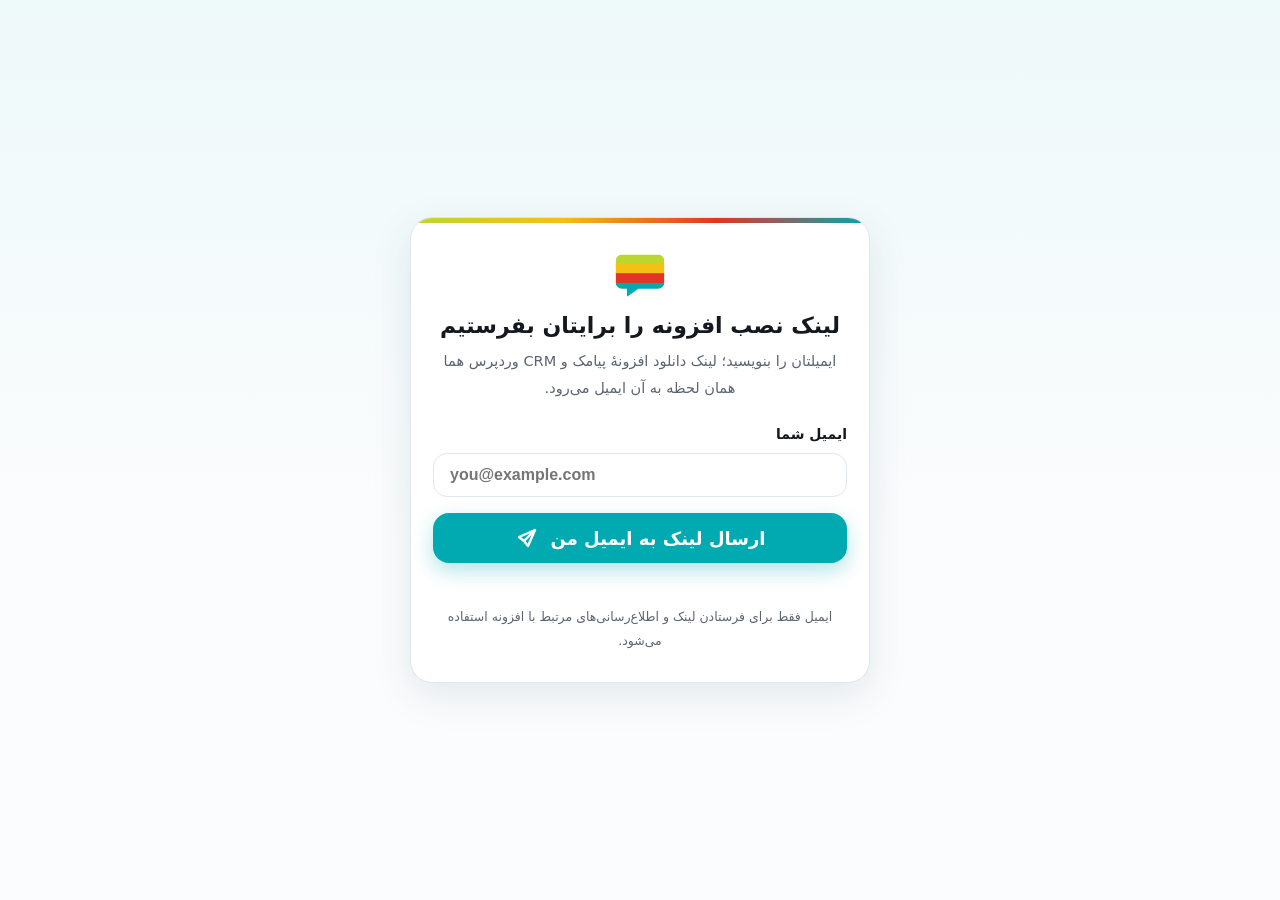
==== landing/install.html @ 1c5f1df0 "feat(landing): store utm_content on leads, pass it through /install" ====
<!doctype html><html lang="fa" dir="rtl"><head><meta charset="utf-8"><meta name="viewport" content="width=device-width,initial-scale=1"><meta name="robots" content="noindex,follow"><meta name="theme-color" content="#00AAB0"><link rel="canonical" href="https://plugin.homacrm.com/">
<title>دریافت افزونهٔ HomaCRM | لینک نصب به ایمیل</title><meta name="description" content="ایمیلتان را بنویسید تا لینک دانلود و نصب افزونهٔ پیامک و CRM وردپرس هما را برایتان بفرستیم.">
<style>
:root{color-scheme:light dark;--ink:#14181f;--mut:#5b6472;--line:#dfe6ec;--teal:#00AAB0;--teal2:#008b90;--bg1:#eef9fa;--bg2:#fbfcfd;--card:#fff;--inp:#fff}
@media(prefers-color-scheme:dark){:root{--ink:#eef1f5;--mut:#a3adbb;--line:#2a323d;--bg1:#0f1a1c;--bg2:#0e1116;--card:#171b22;--teal2:#35c9cf;--inp:#0e1116}}
*{box-sizing:border-box}html{-webkit-text-size-adjust:100%}
body{margin:0;min-height:100vh;min-height:100dvh;display:grid;place-items:center;padding:clamp(10px,2.4dvh,20px) 16px;color:var(--ink);background:linear-gradient(180deg,var(--bg1),var(--bg2) 60%);font:16px/1.9 system-ui,-apple-system,"Segoe UI",Tahoma,"Noto Sans Arabic","Noto Naskh Arabic",Arial,sans-serif}
.c{width:100%;max-width:460px;background:var(--card);border:1px solid var(--line);border-radius:22px;padding:clamp(16px,3.4dvh,28px) 22px clamp(14px,2.6dvh,24px);text-align:center;box-shadow:0 12px 40px rgba(0,60,70,.10);position:relative;overflow:hidden}
.c:before{content:"";position:absolute;inset:0 0 auto 0;height:5px;background:linear-gradient(90deg,#BCD630,#F3C015,#E33426,#00AAB0)}
.m{display:block;margin:2px auto clamp(4px,1.2dvh,10px);width:clamp(38px,6.5dvh,52px);height:auto}
h1{font-size:clamp(18px,3dvh,22px);line-height:1.45;margin:0 0 4px}
p{margin:clamp(3px,.8dvh,6px) 0;color:var(--mut);font-size:clamp(13px,1.9dvh,14.5px)}
label{display:block;text-align:right;font-weight:700;font-size:14px;margin:clamp(10px,2dvh,18px) 0 6px}
input[type=email]{width:100%;border:1.5px solid var(--line);border-radius:14px;padding:12px 16px;font:600 16px Arial,Helvetica,sans-serif;background:var(--inp);color:var(--ink);text-align:left;direction:ltr}
input[type=email]:focus{outline:3px solid var(--teal);outline-offset:1px;border-color:var(--teal)}
.hp{position:absolute;left:-9999px;opacity:0;height:0;width:0}
button{display:flex;align-items:center;justify-content:center;gap:12px;width:100%;margin:clamp(10px,2dvh,16px) 0 6px;background:var(--teal);color:#fff;border:0;border-radius:16px;padding:13px 18px;font:800 18px system-ui,Tahoma,Arial,sans-serif;cursor:pointer;box-shadow:0 8px 20px rgba(0,170,176,.30)}
button:hover,button:focus-visible{background:var(--teal2);outline:3px solid var(--ink);outline-offset:2px}button:disabled{opacity:.6;cursor:wait}
.msg{min-height:24px;margin:6px 0 0;font-weight:700;font-size:14px}.ok{color:#0b8a5a}.bad{color:#c53030}
.n{margin-top:clamp(6px,1.6dvh,12px);font-size:12.5px;color:var(--mut)}a{color:var(--teal2)}
.done{display:none}.sent .form{display:none}.sent .done{display:block}
.big{font-size:44px;line-height:1.2}
</style></head><body><main class="c" id="box">
<svg class="m" viewBox="0 0 64 64" aria-hidden="true"><defs><clipPath id="k"><path d="M10 8h44a8 8 0 018 8v26a8 8 0 01-8 8H30L16 60V50h-6a8 8 0 01-8-8V16a8 8 0 018-8z"/></clipPath></defs><g clip-path="url(#k)"><rect width="64" height="16" y="6" fill="#BCD630"/><rect width="64" height="14" y="19" fill="#F3C015"/><rect width="64" height="14" y="31" fill="#E33426"/><rect width="64" height="30" y="43" fill="#00AAB0"/></g></svg>
<div class="form"><h1>لینک نصب افزونه را برایتان بفرستیم</h1>
<p>ایمیلتان را بنویسید؛ لینک دانلود افزونهٔ پیامک و CRM وردپرس هما همان لحظه به آن ایمیل می‌رود.</p>
<form id="f" novalidate><label for="e">ایمیل شما</label>
<input id="e" type="email" inputmode="email" autocomplete="email" placeholder="you@example.com" required>
<input class="hp" type="text" id="w" name="website" tabindex="-1" autocomplete="off" aria-hidden="true">
<button type="submit" id="b"><span>ارسال لینک به ایمیل من</span><svg width="24" height="24" viewBox="0 0 24 24" fill="none" stroke="currentColor" stroke-width="2.4" stroke-linecap="round" stroke-linejoin="round" aria-hidden="true"><path d="M20 4L9 15"/><path d="M20 4l-7 16-4-5-5-4z"/></svg></button>
<div class="msg" id="m" role="status" aria-live="polite"></div></form>
<p class="n">ایمیل فقط برای فرستادن لینک و اطلاع‌رسانی‌های مرتبط با افزونه استفاده می‌شود.</p></div>
<div class="done"><div class="big" aria-hidden="true">✉️</div><h1>لینک نصب به ایمیلتان رفت</h1><p id="dm"></p><p>اگر تا چند دقیقه نرسید، پوشهٔ اسپم یا «Promotions» را هم نگاه کنید.</p><p class="n">پرسش؟ <a href="mailto:support@homacrm.com">support@homacrm.com</a> · <a href="/">بازگشت به صفحهٔ افزونه</a></p></div>
</main>
<script>
(function(){var t0=Date.now(),q=new URLSearchParams(location.search),f=document.getElementById('f'),m=document.getElementById('m'),b=document.getElementById('b'),box=document.getElementById('box');
function beacon(e,x){try{var d=JSON.stringify(Object.assign({e:e,p:location.pathname,q:location.search.slice(0,200),r:(document.referrer||'').slice(0,300),l:navigator.language,tz:(Intl.DateTimeFormat().resolvedOptions().timeZone||''),w:innerWidth,h:innerHeight,ua:navigator.userAgent.slice(0,300)},x||{}));if(navigator.sendBeacon)navigator.sendBeacon('/t',d)}catch(_){}}
beacon('view');
f.addEventListener('submit',function(ev){ev.preventDefault();var em=document.getElementById('e').value.trim();m.className='msg';
 if(!/^[^@\s]+@[^@\s]+\.[^@\s]{2,}$/.test(em)){m.textContent='ایمیل معتبر نیست.';m.className='msg bad';return}
 b.disabled=true;m.textContent='در حال ارسال…';beacon('click',{id:'send_link'});
 fetch('/api/lead',{method:'POST',headers:{'Content-Type':'application/json'},body:JSON.stringify({email:em,website:document.getElementById('w').value,dt:Date.now()-t0,us:q.get('utm_source')||'',um:q.get('utm_medium')||'',uc:q.get('utm_campaign')||'',ut:q.get('utm_content')||'',ref:document.referrer||'',lang:navigator.language||''})})
 .then(function(r){return r.json().then(function(j){return[r.status,j]})}).then(function(a){var st=a[0],j=a[1];
  if(j.ok){document.getElementById('dm').textContent='ارسال شد به: '+em;box.className='c sent';beacon('submit_ok')}
  else if(st==429){m.textContent='درخواست‌ها زیاد است؛ کمی بعد دوباره امتحان کنید.';m.className='msg bad';b.disabled=false}
  else{m.textContent='ایمیل معتبر نیست یا ارسال ممکن نشد.';m.className='msg bad';b.disabled=false}})
 .catch(function(){m.textContent='ارتباط برقرار نشد؛ دوباره امتحان کنید.';m.className='msg bad';b.disabled=false})})
})();
</script></body></html>
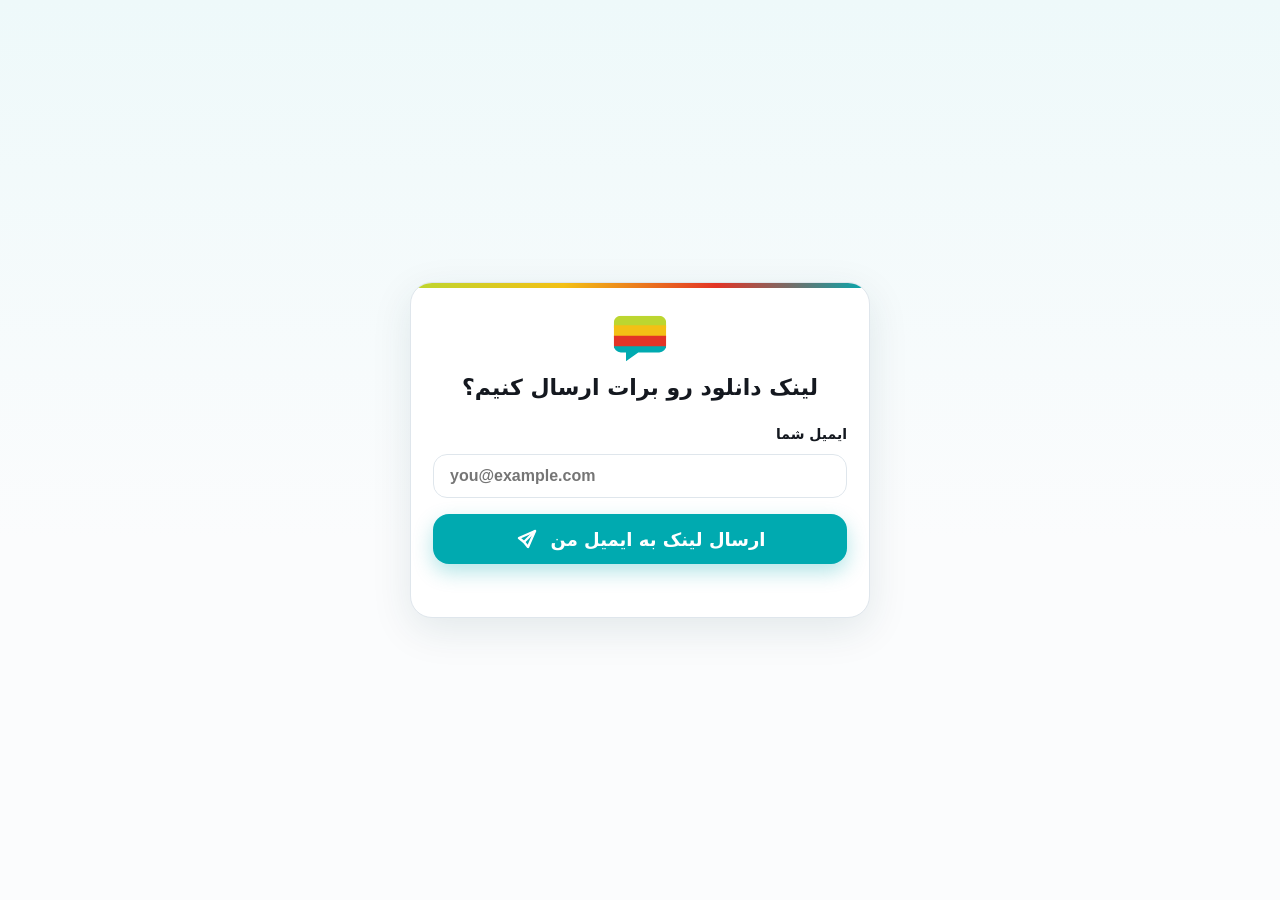
==== commit 076f4dd6: "feat(landing): simpler download page, mono logo on dark" ====
--- a/landing/install.html
+++ b/landing/install.html
@@ -7,7 +7,7 @@
 body{margin:0;min-height:100vh;min-height:100dvh;display:grid;place-items:center;padding:clamp(10px,2.4dvh,20px) 16px;color:var(--ink);background:linear-gradient(180deg,var(--bg1),var(--bg2) 60%);font:16px/1.9 system-ui,-apple-system,"Segoe UI",Tahoma,"Noto Sans Arabic","Noto Naskh Arabic",Arial,sans-serif}
 .c{width:100%;max-width:460px;background:var(--card);border:1px solid var(--line);border-radius:22px;padding:clamp(16px,3.4dvh,28px) 22px clamp(14px,2.6dvh,24px);text-align:center;box-shadow:0 12px 40px rgba(0,60,70,.10);position:relative;overflow:hidden}
 .c:before{content:"";position:absolute;inset:0 0 auto 0;height:5px;background:linear-gradient(90deg,#BCD630,#F3C015,#E33426,#00AAB0)}
-.m{display:block;margin:2px auto clamp(4px,1.2dvh,10px);width:clamp(38px,6.5dvh,52px);height:auto}
+.m{display:block;margin:2px auto clamp(4px,1.2dvh,10px);width:clamp(40px,6.5dvh,56px);height:auto;aspect-ratio:64/56}.mm{display:none}@media(prefers-color-scheme:dark){.mc{display:none}.mm{display:block}}
 h1{font-size:clamp(18px,3dvh,22px);line-height:1.45;margin:0 0 4px}
 p{margin:clamp(3px,.8dvh,6px) 0;color:var(--mut);font-size:clamp(13px,1.9dvh,14.5px)}
 label{display:block;text-align:right;font-weight:700;font-size:14px;margin:clamp(10px,2dvh,18px) 0 6px}
@@ -21,15 +21,15 @@
 .done{display:none}.sent .form{display:none}.sent .done{display:block}
 .big{font-size:44px;line-height:1.2}
 </style></head><body><main class="c" id="box">
-<svg class="m" viewBox="0 0 64 64" aria-hidden="true"><defs><clipPath id="k"><path d="M10 8h44a8 8 0 018 8v26a8 8 0 01-8 8H30L16 60V50h-6a8 8 0 01-8-8V16a8 8 0 018-8z"/></clipPath></defs><g clip-path="url(#k)"><rect width="64" height="16" y="6" fill="#BCD630"/><rect width="64" height="14" y="19" fill="#F3C015"/><rect width="64" height="14" y="31" fill="#E33426"/><rect width="64" height="30" y="43" fill="#00AAB0"/></g></svg>
-<div class="form"><h1>لینک نصب افزونه را برایتان بفرستیم</h1>
-<p>ایمیلتان را بنویسید؛ لینک دانلود افزونهٔ پیامک و CRM وردپرس هما همان لحظه به آن ایمیل می‌رود.</p>
+<svg class="m mc" width="56" height="56" viewBox="0 5 64 56" aria-hidden="true"><defs><clipPath id="k"><path d="M10 8h44a8 8 0 018 8v26a8 8 0 01-8 8H30L16 60V50h-6a8 8 0 01-8-8V16a8 8 0 018-8z"/></clipPath></defs><g clip-path="url(#k)"><rect width="64" height="16" y="6" fill="#BCD630"/><rect width="64" height="14" y="19" fill="#F3C015"/><rect width="64" height="14" y="31" fill="#E33426"/><rect width="64" height="30" y="43" fill="#00AAB0"/></g></svg>
+<svg class="m mm" width="56" height="56" viewBox="0 5 64 56" aria-hidden="true"><path fill="var(--teal2)" d="M10 8h44a8 8 0 018 8v26a8 8 0 01-8 8H30L16 60V50h-6a8 8 0 01-8-8V16a8 8 0 018-8z"/></svg>
+<div class="form"><h1>لینک دانلود رو برات ارسال کنیم؟</h1>
 <form id="f" novalidate><label for="e">ایمیل شما</label>
 <input id="e" type="email" inputmode="email" autocomplete="email" placeholder="you@example.com" required>
 <input class="hp" type="text" id="w" name="website" tabindex="-1" autocomplete="off" aria-hidden="true">
 <button type="submit" id="b"><span>ارسال لینک به ایمیل من</span><svg width="24" height="24" viewBox="0 0 24 24" fill="none" stroke="currentColor" stroke-width="2.4" stroke-linecap="round" stroke-linejoin="round" aria-hidden="true"><path d="M20 4L9 15"/><path d="M20 4l-7 16-4-5-5-4z"/></svg></button>
 <div class="msg" id="m" role="status" aria-live="polite"></div></form>
-<p class="n">ایمیل فقط برای فرستادن لینک و اطلاع‌رسانی‌های مرتبط با افزونه استفاده می‌شود.</p></div>
+</div>
 <div class="done"><div class="big" aria-hidden="true">✉️</div><h1>لینک نصب به ایمیلتان رفت</h1><p id="dm"></p><p>اگر تا چند دقیقه نرسید، پوشهٔ اسپم یا «Promotions» را هم نگاه کنید.</p><p class="n">پرسش؟ <a href="mailto:support@homacrm.com">support@homacrm.com</a> · <a href="/">بازگشت به صفحهٔ افزونه</a></p></div>
 </main>
 <script>
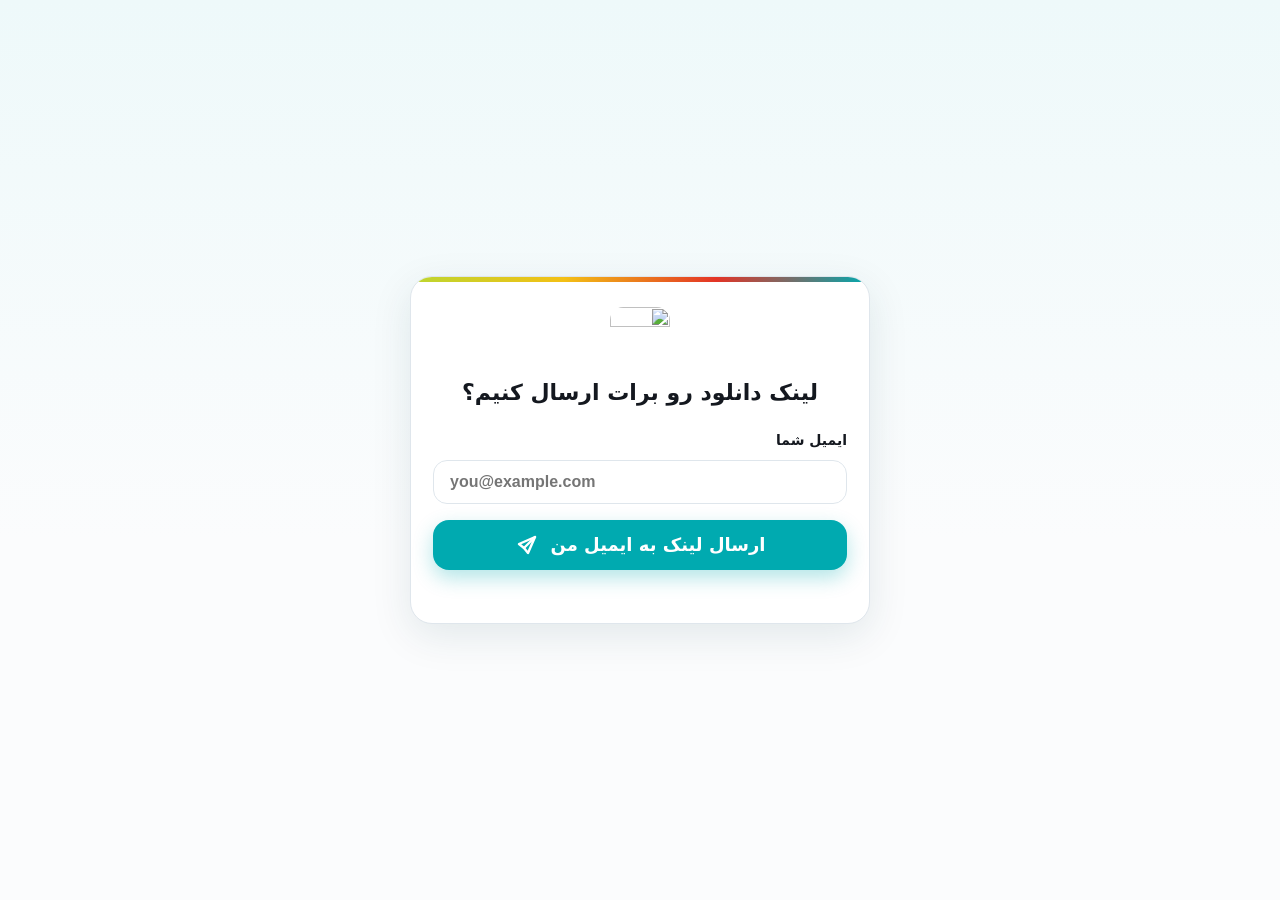
==== commit a9732a2f: "feat(landing): square app icon and favicons" ====
--- a/landing/install.html
+++ b/landing/install.html
@@ -1,4 +1,9 @@
-<!doctype html><html lang="fa" dir="rtl"><head><meta charset="utf-8"><meta name="viewport" content="width=device-width,initial-scale=1"><meta name="robots" content="noindex,follow"><meta name="theme-color" content="#00AAB0"><link rel="canonical" href="https://plugin.homacrm.com/">
+<!doctype html><html lang="fa" dir="rtl"><head><meta charset="utf-8"><link rel="icon" type="image/svg+xml" href="/icon.svg">
+<link rel="icon" type="image/png" sizes="32x32" href="/favicon-32.png">
+<link rel="shortcut icon" href="/favicon.ico">
+<link rel="apple-touch-icon" href="/apple-touch-icon.png">
+<link rel="manifest" href="/site.webmanifest">
+<meta name="viewport" content="width=device-width,initial-scale=1"><meta name="robots" content="noindex,follow"><meta name="theme-color" content="#00AAB0"><link rel="canonical" href="https://plugin.homacrm.com/">
 <title>دریافت افزونهٔ HomaCRM | لینک نصب به ایمیل</title><meta name="description" content="ایمیلتان را بنویسید تا لینک دانلود و نصب افزونهٔ پیامک و CRM وردپرس هما را برایتان بفرستیم.">
 <style>
 :root{color-scheme:light dark;--ink:#14181f;--mut:#5b6472;--line:#dfe6ec;--teal:#00AAB0;--teal2:#008b90;--bg1:#eef9fa;--bg2:#fbfcfd;--card:#fff;--inp:#fff}
@@ -7,7 +12,7 @@
 body{margin:0;min-height:100vh;min-height:100dvh;display:grid;place-items:center;padding:clamp(10px,2.4dvh,20px) 16px;color:var(--ink);background:linear-gradient(180deg,var(--bg1),var(--bg2) 60%);font:16px/1.9 system-ui,-apple-system,"Segoe UI",Tahoma,"Noto Sans Arabic","Noto Naskh Arabic",Arial,sans-serif}
 .c{width:100%;max-width:460px;background:var(--card);border:1px solid var(--line);border-radius:22px;padding:clamp(16px,3.4dvh,28px) 22px clamp(14px,2.6dvh,24px);text-align:center;box-shadow:0 12px 40px rgba(0,60,70,.10);position:relative;overflow:hidden}
 .c:before{content:"";position:absolute;inset:0 0 auto 0;height:5px;background:linear-gradient(90deg,#BCD630,#F3C015,#E33426,#00AAB0)}
-.m{display:block;margin:2px auto clamp(4px,1.2dvh,10px);width:clamp(40px,6.5dvh,56px);height:auto;aspect-ratio:64/56}.mm{display:none}@media(prefers-color-scheme:dark){.mc{display:none}.mm{display:block}}
+.m{display:block;margin:2px auto clamp(4px,1.2dvh,10px);width:clamp(44px,7dvh,60px);height:auto;aspect-ratio:1;border-radius:22%}
 h1{font-size:clamp(18px,3dvh,22px);line-height:1.45;margin:0 0 4px}
 p{margin:clamp(3px,.8dvh,6px) 0;color:var(--mut);font-size:clamp(13px,1.9dvh,14.5px)}
 label{display:block;text-align:right;font-weight:700;font-size:14px;margin:clamp(10px,2dvh,18px) 0 6px}
@@ -21,8 +26,7 @@
 .done{display:none}.sent .form{display:none}.sent .done{display:block}
 .big{font-size:44px;line-height:1.2}
 </style></head><body><main class="c" id="box">
-<svg class="m mc" width="56" height="56" viewBox="0 5 64 56" aria-hidden="true"><defs><clipPath id="k"><path d="M10 8h44a8 8 0 018 8v26a8 8 0 01-8 8H30L16 60V50h-6a8 8 0 01-8-8V16a8 8 0 018-8z"/></clipPath></defs><g clip-path="url(#k)"><rect width="64" height="16" y="6" fill="#BCD630"/><rect width="64" height="14" y="19" fill="#F3C015"/><rect width="64" height="14" y="31" fill="#E33426"/><rect width="64" height="30" y="43" fill="#00AAB0"/></g></svg>
-<svg class="m mm" width="56" height="56" viewBox="0 5 64 56" aria-hidden="true"><path fill="var(--teal2)" d="M10 8h44a8 8 0 018 8v26a8 8 0 01-8 8H30L16 60V50h-6a8 8 0 01-8-8V16a8 8 0 018-8z"/></svg>
+<img class="m" src="/icon.svg" width="56" height="56" alt="">
 <div class="form"><h1>لینک دانلود رو برات ارسال کنیم؟</h1>
 <form id="f" novalidate><label for="e">ایمیل شما</label>
 <input id="e" type="email" inputmode="email" autocomplete="email" placeholder="you@example.com" required>
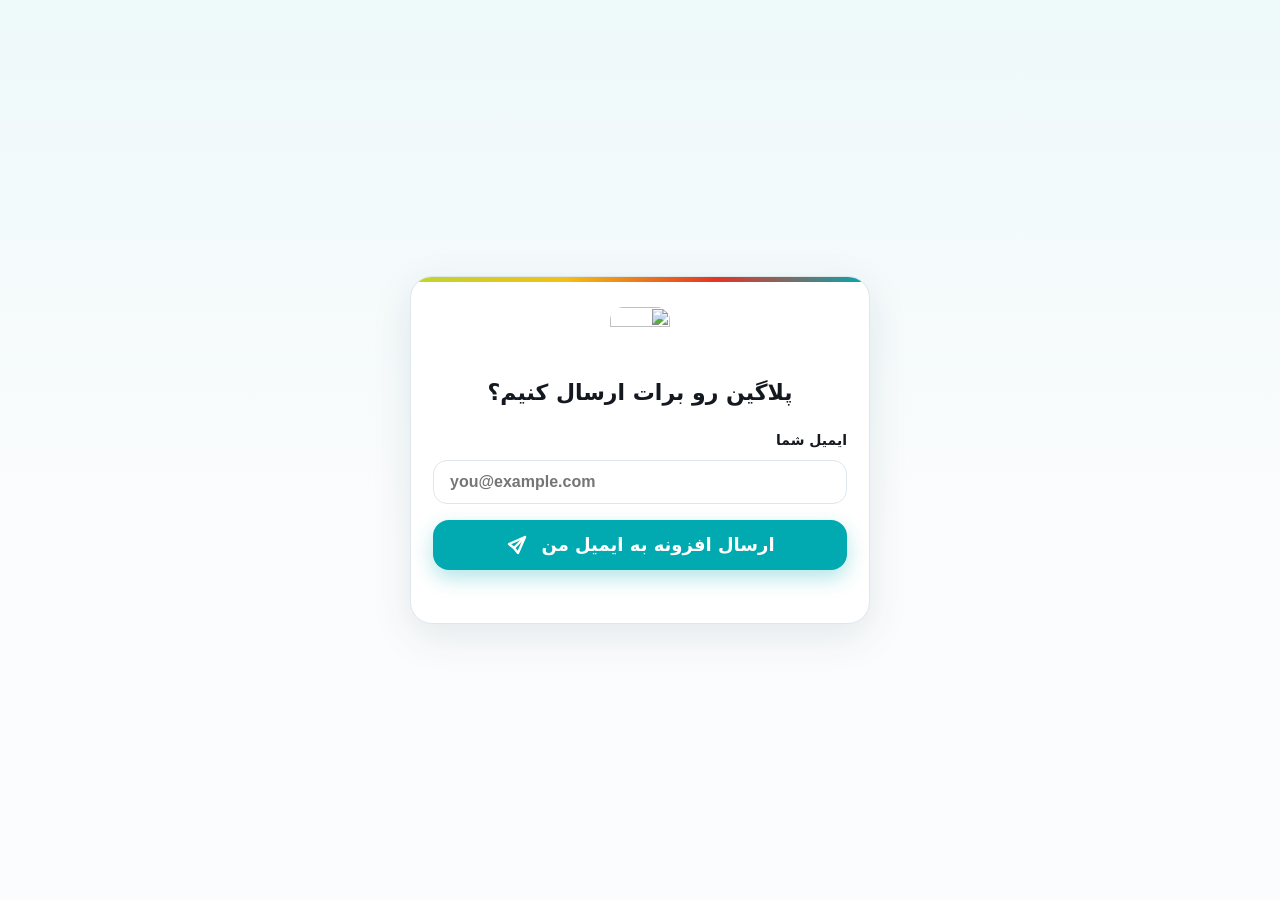
==== commit 459c1dab: "copy(landing): plugin send wording" ====
--- a/landing/install.html
+++ b/landing/install.html
@@ -27,11 +27,11 @@
 .big{font-size:44px;line-height:1.2}
 </style></head><body><main class="c" id="box">
 <img class="m" src="/icon.svg" width="56" height="56" alt="">
-<div class="form"><h1>لینک دانلود رو برات ارسال کنیم؟</h1>
+<div class="form"><h1>پلاگین رو برات ارسال کنیم؟</h1>
 <form id="f" novalidate><label for="e">ایمیل شما</label>
 <input id="e" type="email" inputmode="email" autocomplete="email" placeholder="you@example.com" required>
 <input class="hp" type="text" id="w" name="website" tabindex="-1" autocomplete="off" aria-hidden="true">
-<button type="submit" id="b"><span>ارسال لینک به ایمیل من</span><svg width="24" height="24" viewBox="0 0 24 24" fill="none" stroke="currentColor" stroke-width="2.4" stroke-linecap="round" stroke-linejoin="round" aria-hidden="true"><path d="M20 4L9 15"/><path d="M20 4l-7 16-4-5-5-4z"/></svg></button>
+<button type="submit" id="b"><span>ارسال افزونه به ایمیل من</span><svg width="24" height="24" viewBox="0 0 24 24" fill="none" stroke="currentColor" stroke-width="2.4" stroke-linecap="round" stroke-linejoin="round" aria-hidden="true"><path d="M20 4L9 15"/><path d="M20 4l-7 16-4-5-5-4z"/></svg></button>
 <div class="msg" id="m" role="status" aria-live="polite"></div></form>
 </div>
 <div class="done"><div class="big" aria-hidden="true">✉️</div><h1>لینک نصب به ایمیلتان رفت</h1><p id="dm"></p><p>اگر تا چند دقیقه نرسید، پوشهٔ اسپم یا «Promotions» را هم نگاه کنید.</p><p class="n">پرسش؟ <a href="mailto:support@homacrm.com">support@homacrm.com</a> · <a href="/">بازگشت به صفحهٔ افزونه</a></p></div>
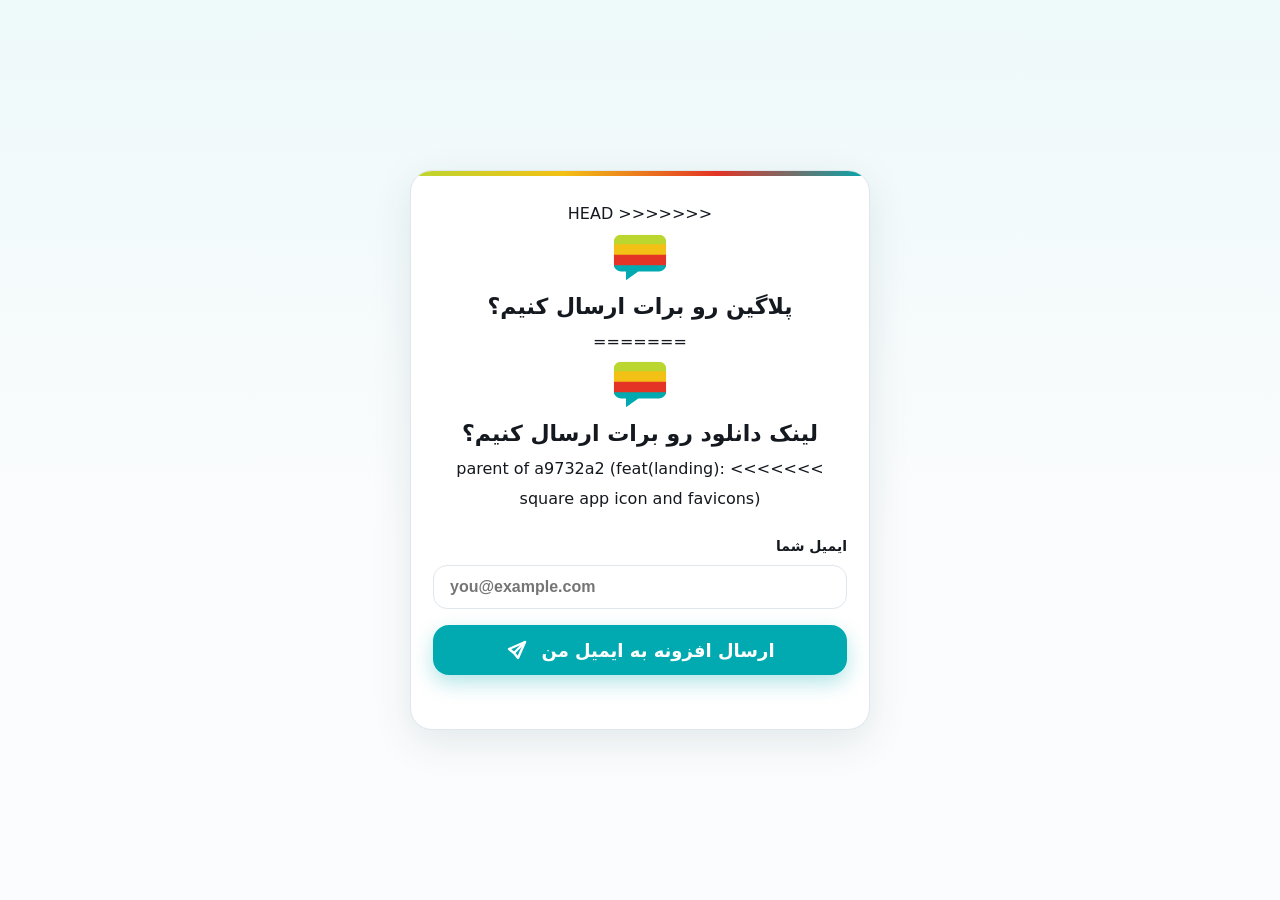
==== commit 03e6acd9: "fix(landing): restore the colored logo" ====
--- a/landing/install.html
+++ b/landing/install.html
@@ -1,9 +1,4 @@
-<!doctype html><html lang="fa" dir="rtl"><head><meta charset="utf-8"><link rel="icon" type="image/svg+xml" href="/icon.svg">
-<link rel="icon" type="image/png" sizes="32x32" href="/favicon-32.png">
-<link rel="shortcut icon" href="/favicon.ico">
-<link rel="apple-touch-icon" href="/apple-touch-icon.png">
-<link rel="manifest" href="/site.webmanifest">
-<meta name="viewport" content="width=device-width,initial-scale=1"><meta name="robots" content="noindex,follow"><meta name="theme-color" content="#00AAB0"><link rel="canonical" href="https://plugin.homacrm.com/">
+<!doctype html><html lang="fa" dir="rtl"><head><meta charset="utf-8"><meta name="viewport" content="width=device-width,initial-scale=1"><meta name="robots" content="noindex,follow"><meta name="theme-color" content="#00AAB0"><link rel="canonical" href="https://plugin.homacrm.com/">
 <title>دریافت افزونهٔ HomaCRM | لینک نصب به ایمیل</title><meta name="description" content="ایمیلتان را بنویسید تا لینک دانلود و نصب افزونهٔ پیامک و CRM وردپرس هما را برایتان بفرستیم.">
 <style>
 :root{color-scheme:light dark;--ink:#14181f;--mut:#5b6472;--line:#dfe6ec;--teal:#00AAB0;--teal2:#008b90;--bg1:#eef9fa;--bg2:#fbfcfd;--card:#fff;--inp:#fff}
@@ -12,7 +7,7 @@
 body{margin:0;min-height:100vh;min-height:100dvh;display:grid;place-items:center;padding:clamp(10px,2.4dvh,20px) 16px;color:var(--ink);background:linear-gradient(180deg,var(--bg1),var(--bg2) 60%);font:16px/1.9 system-ui,-apple-system,"Segoe UI",Tahoma,"Noto Sans Arabic","Noto Naskh Arabic",Arial,sans-serif}
 .c{width:100%;max-width:460px;background:var(--card);border:1px solid var(--line);border-radius:22px;padding:clamp(16px,3.4dvh,28px) 22px clamp(14px,2.6dvh,24px);text-align:center;box-shadow:0 12px 40px rgba(0,60,70,.10);position:relative;overflow:hidden}
 .c:before{content:"";position:absolute;inset:0 0 auto 0;height:5px;background:linear-gradient(90deg,#BCD630,#F3C015,#E33426,#00AAB0)}
-.m{display:block;margin:2px auto clamp(4px,1.2dvh,10px);width:clamp(44px,7dvh,60px);height:auto;aspect-ratio:1;border-radius:22%}
+.m{display:block;margin:2px auto clamp(4px,1.2dvh,10px);width:clamp(40px,6.5dvh,56px);height:auto;aspect-ratio:64/56}
 h1{font-size:clamp(18px,3dvh,22px);line-height:1.45;margin:0 0 4px}
 p{margin:clamp(3px,.8dvh,6px) 0;color:var(--mut);font-size:clamp(13px,1.9dvh,14.5px)}
 label{display:block;text-align:right;font-weight:700;font-size:14px;margin:clamp(10px,2dvh,18px) 0 6px}
@@ -26,8 +21,13 @@
 .done{display:none}.sent .form{display:none}.sent .done{display:block}
 .big{font-size:44px;line-height:1.2}
 </style></head><body><main class="c" id="box">
-<img class="m" src="/icon.svg" width="56" height="56" alt="">
+<<<<<<< HEAD
+<svg class="m" width="56" height="56" viewBox="0 5 64 56" aria-hidden="true"><defs><clipPath id="k"><path d="M10 8h44a8 8 0 018 8v26a8 8 0 01-8 8H30L16 60V50h-6a8 8 0 01-8-8V16a8 8 0 018-8z"/></clipPath></defs><g clip-path="url(#k)"><rect width="64" height="16" y="6" fill="#BCD630"/><rect width="64" height="14" y="19" fill="#F3C015"/><rect width="64" height="14" y="31" fill="#E33426"/><rect width="64" height="30" y="43" fill="#00AAB0"/></g></svg>
 <div class="form"><h1>پلاگین رو برات ارسال کنیم؟</h1>
+=======
+<svg class="m" width="56" height="56" viewBox="0 5 64 56" aria-hidden="true"><defs><clipPath id="k"><path d="M10 8h44a8 8 0 018 8v26a8 8 0 01-8 8H30L16 60V50h-6a8 8 0 01-8-8V16a8 8 0 018-8z"/></clipPath></defs><g clip-path="url(#k)"><rect width="64" height="16" y="6" fill="#BCD630"/><rect width="64" height="14" y="19" fill="#F3C015"/><rect width="64" height="14" y="31" fill="#E33426"/><rect width="64" height="30" y="43" fill="#00AAB0"/></g></svg>
+<div class="form"><h1>لینک دانلود رو برات ارسال کنیم؟</h1>
+>>>>>>> parent of a9732a2 (feat(landing): square app icon and favicons)
 <form id="f" novalidate><label for="e">ایمیل شما</label>
 <input id="e" type="email" inputmode="email" autocomplete="email" placeholder="you@example.com" required>
 <input class="hp" type="text" id="w" name="website" tabindex="-1" autocomplete="off" aria-hidden="true">
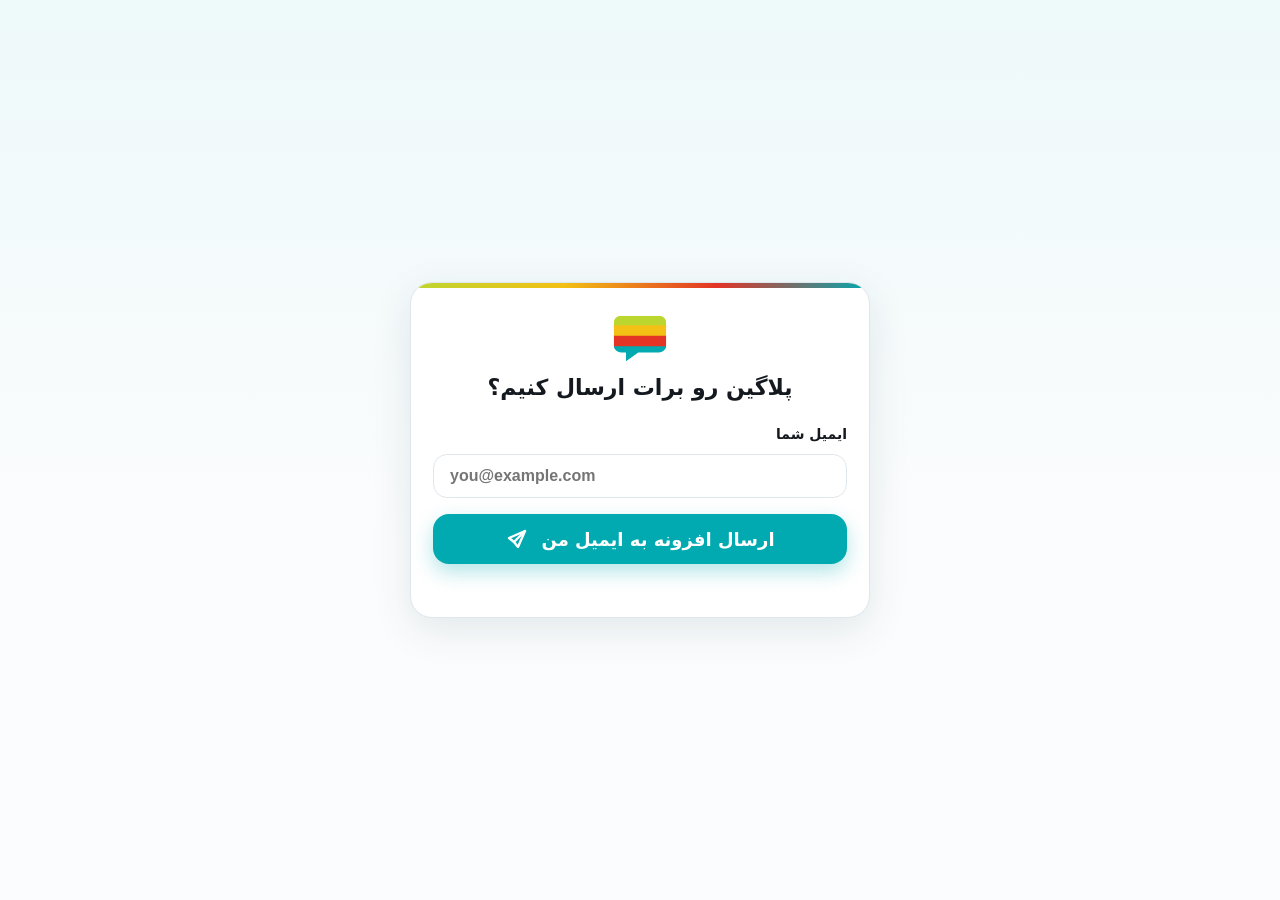
==== commit ad1931e3: "fix(landing): remove merge markers from install page" ====
--- a/landing/install.html
+++ b/landing/install.html
@@ -21,13 +21,8 @@
 .done{display:none}.sent .form{display:none}.sent .done{display:block}
 .big{font-size:44px;line-height:1.2}
 </style></head><body><main class="c" id="box">
-<<<<<<< HEAD
 <svg class="m" width="56" height="56" viewBox="0 5 64 56" aria-hidden="true"><defs><clipPath id="k"><path d="M10 8h44a8 8 0 018 8v26a8 8 0 01-8 8H30L16 60V50h-6a8 8 0 01-8-8V16a8 8 0 018-8z"/></clipPath></defs><g clip-path="url(#k)"><rect width="64" height="16" y="6" fill="#BCD630"/><rect width="64" height="14" y="19" fill="#F3C015"/><rect width="64" height="14" y="31" fill="#E33426"/><rect width="64" height="30" y="43" fill="#00AAB0"/></g></svg>
 <div class="form"><h1>پلاگین رو برات ارسال کنیم؟</h1>
-=======
-<svg class="m" width="56" height="56" viewBox="0 5 64 56" aria-hidden="true"><defs><clipPath id="k"><path d="M10 8h44a8 8 0 018 8v26a8 8 0 01-8 8H30L16 60V50h-6a8 8 0 01-8-8V16a8 8 0 018-8z"/></clipPath></defs><g clip-path="url(#k)"><rect width="64" height="16" y="6" fill="#BCD630"/><rect width="64" height="14" y="19" fill="#F3C015"/><rect width="64" height="14" y="31" fill="#E33426"/><rect width="64" height="30" y="43" fill="#00AAB0"/></g></svg>
-<div class="form"><h1>لینک دانلود رو برات ارسال کنیم؟</h1>
->>>>>>> parent of a9732a2 (feat(landing): square app icon and favicons)
 <form id="f" novalidate><label for="e">ایمیل شما</label>
 <input id="e" type="email" inputmode="email" autocomplete="email" placeholder="you@example.com" required>
 <input class="hp" type="text" id="w" name="website" tabindex="-1" autocomplete="off" aria-hidden="true">
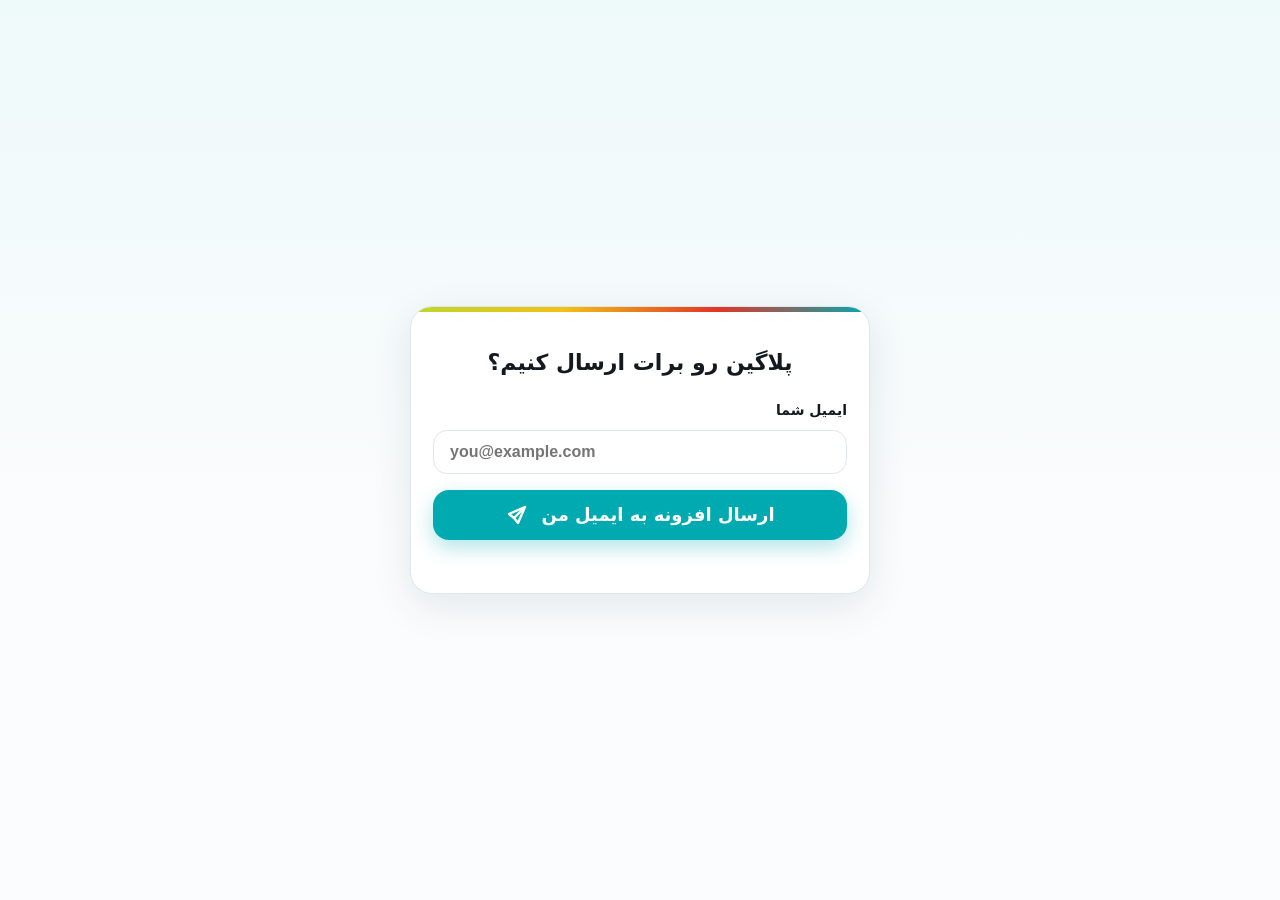
==== commit e407c556: "fix(landing): use the original mark.svg on the install page" ====
--- a/landing/install.html
+++ b/landing/install.html
@@ -7,7 +7,7 @@
 body{margin:0;min-height:100vh;min-height:100dvh;display:grid;place-items:center;padding:clamp(10px,2.4dvh,20px) 16px;color:var(--ink);background:linear-gradient(180deg,var(--bg1),var(--bg2) 60%);font:16px/1.9 system-ui,-apple-system,"Segoe UI",Tahoma,"Noto Sans Arabic","Noto Naskh Arabic",Arial,sans-serif}
 .c{width:100%;max-width:460px;background:var(--card);border:1px solid var(--line);border-radius:22px;padding:clamp(16px,3.4dvh,28px) 22px clamp(14px,2.6dvh,24px);text-align:center;box-shadow:0 12px 40px rgba(0,60,70,.10);position:relative;overflow:hidden}
 .c:before{content:"";position:absolute;inset:0 0 auto 0;height:5px;background:linear-gradient(90deg,#BCD630,#F3C015,#E33426,#00AAB0)}
-.m{display:block;margin:2px auto clamp(4px,1.2dvh,10px);width:clamp(40px,6.5dvh,56px);height:auto;aspect-ratio:64/56}
+.m{display:block;margin:2px auto clamp(4px,1.2dvh,10px);width:clamp(38px,6.5dvh,52px);height:auto}
 h1{font-size:clamp(18px,3dvh,22px);line-height:1.45;margin:0 0 4px}
 p{margin:clamp(3px,.8dvh,6px) 0;color:var(--mut);font-size:clamp(13px,1.9dvh,14.5px)}
 label{display:block;text-align:right;font-weight:700;font-size:14px;margin:clamp(10px,2dvh,18px) 0 6px}
@@ -21,7 +21,7 @@
 .done{display:none}.sent .form{display:none}.sent .done{display:block}
 .big{font-size:44px;line-height:1.2}
 </style></head><body><main class="c" id="box">
-<svg class="m" width="56" height="56" viewBox="0 5 64 56" aria-hidden="true"><defs><clipPath id="k"><path d="M10 8h44a8 8 0 018 8v26a8 8 0 01-8 8H30L16 60V50h-6a8 8 0 01-8-8V16a8 8 0 018-8z"/></clipPath></defs><g clip-path="url(#k)"><rect width="64" height="16" y="6" fill="#BCD630"/><rect width="64" height="14" y="19" fill="#F3C015"/><rect width="64" height="14" y="31" fill="#E33426"/><rect width="64" height="30" y="43" fill="#00AAB0"/></g></svg>
+<img class="m" src="/mark.svg" alt="">
 <div class="form"><h1>پلاگین رو برات ارسال کنیم؟</h1>
 <form id="f" novalidate><label for="e">ایمیل شما</label>
 <input id="e" type="email" inputmode="email" autocomplete="email" placeholder="you@example.com" required>
